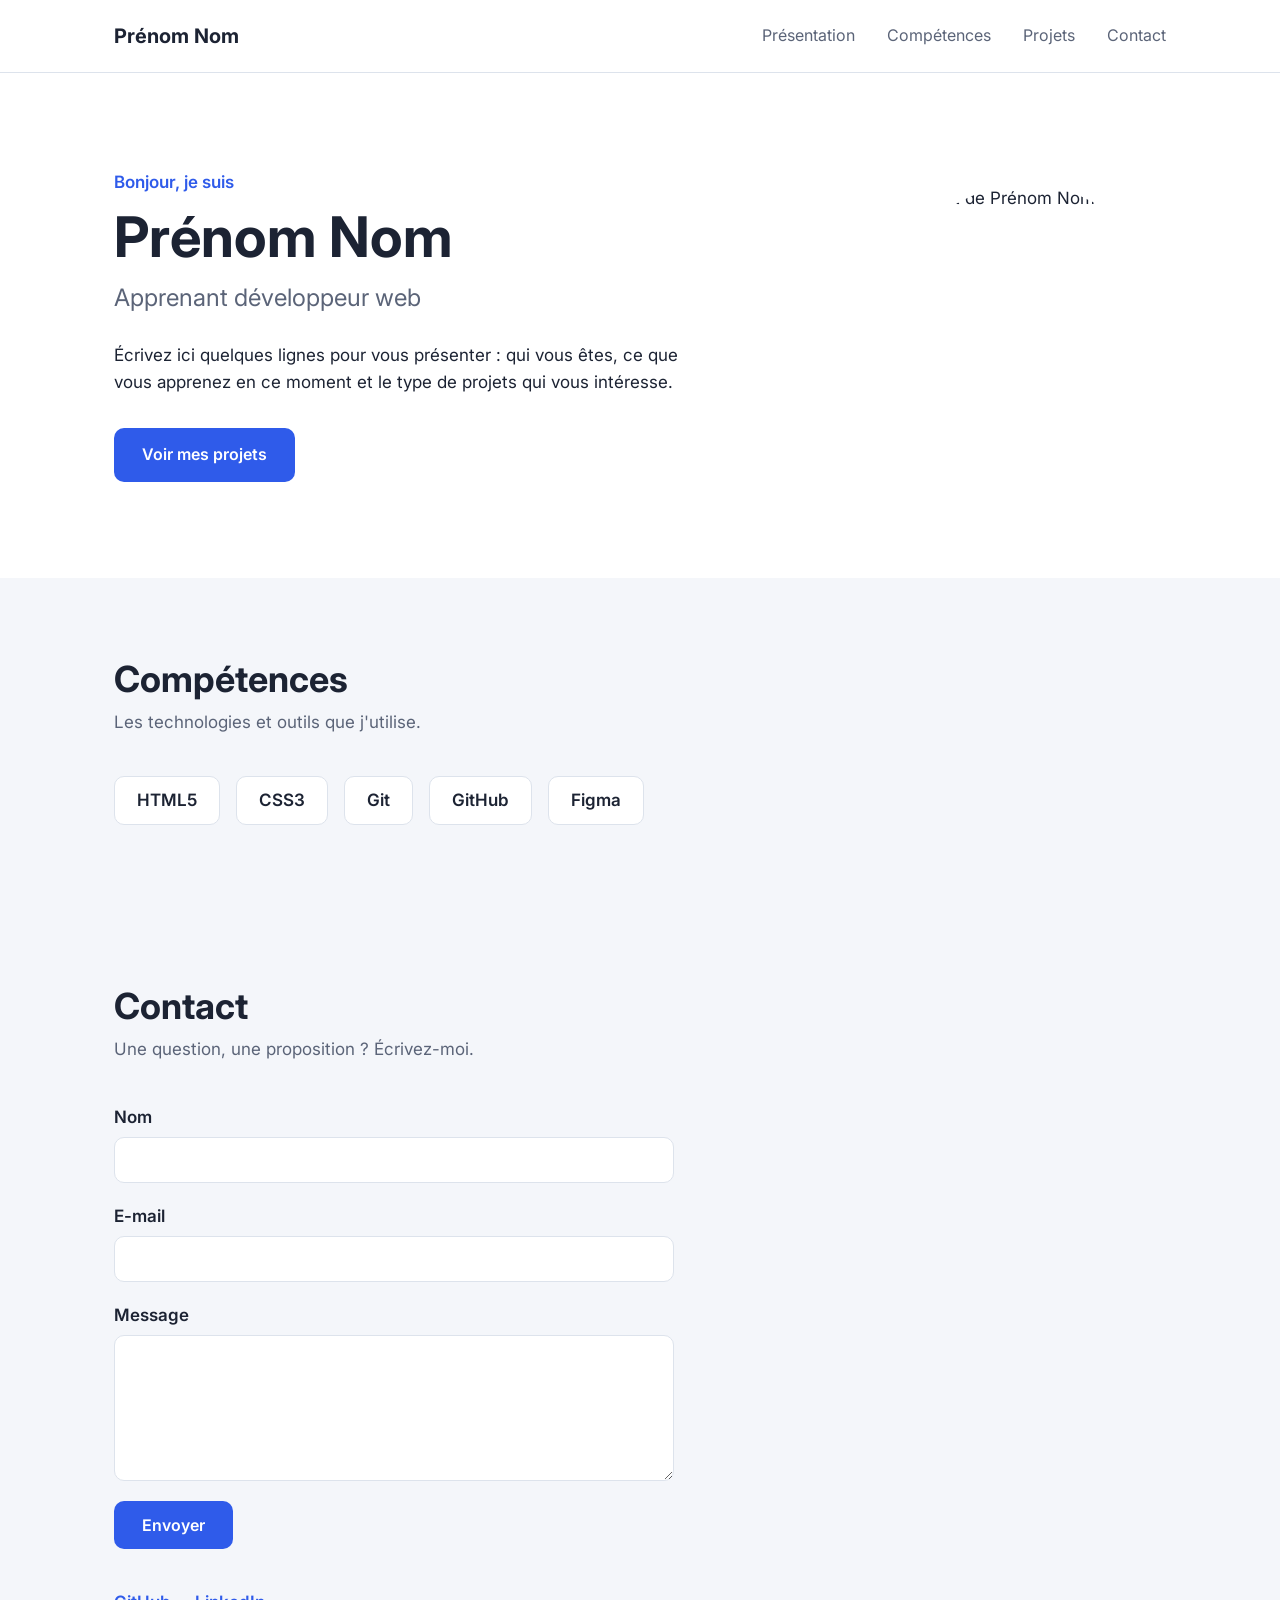
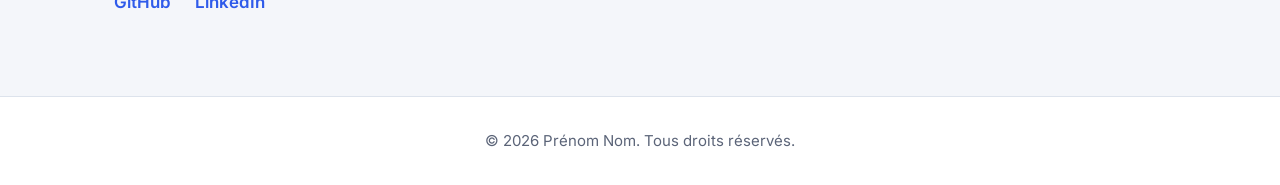
==== index.html @ 234bb884 "add page projets.html" ====
<!DOCTYPE html>
<html lang="fr">

<head>
  <meta charset="UTF-8">
  <meta name="viewport" content="width=device-width, initial-scale=1.0">
  <meta name="description" content="Portfolio de Prénom Nom, apprenant développeur web.">
  <title>Prénom Nom — Portfolio</title>

  <!-- Police Inter (Google Fonts) -->
  <link rel="preconnect" href="https://fonts.googleapis.com">
  <link rel="preconnect" href="https://fonts.gstatic.com" crossorigin>
  <link href="https://fonts.googleapis.com/css2?family=Inter:wght@400;600;700&amp;display=swap" rel="stylesheet">

  <link rel="stylesheet" href="css/style.css">
</head>

<body>

  <!-- ========== EN-TÊTE ========== -->
  <header class="en-tete">
    <div class="conteneur en-tete__contenu">
      <a class="logo" href="#presentation">Prénom Nom</a>
      <nav aria-label="Navigation principale">
        <ul class="menu">
          <li><a href="index.html">Présentation</a></li>
          <li><a href="Apropos.html">Compétences</a></li>
          <li><a href="Projets.html">Projets</a></li>
          <li><a href="Contact.html">Contact</a></li>
        </ul>
      </nav>
    </div>
  </header>

  <main>

    <!-- ========== PRÉSENTATION ========== -->
    <section id="presentation" class="presentation">
      <div class="conteneur presentation__contenu">
        <div class="presentation__texte">
          <p class="surtitre">Bonjour, je suis</p>
          <h1>Prénom Nom</h1>
          <p class="metier">Apprenant développeur web</p>
          <p>Écrivez ici quelques lignes pour vous présenter : qui vous êtes, ce que vous apprenez en ce moment et le
            type de projets qui vous intéresse.</p>
          <a class="bouton" href="#projets">Voir mes projets</a>
        </div>
        <img class="presentation__photo" src="images/avatar.svg" alt="Portrait de Prénom Nom" width="280" height="280">
      </div>
    </section>

    <!-- ========== COMPÉTENCES ========== -->
    <section id="competences" class="section section--claire">
      <div class="conteneur">
        <h2>Compétences</h2>
        <p class="section__intro">Les technologies et outils que j'utilise.</p>
        <ul class="competences">
          <li>HTML5</li>
          <li>CSS3</li>
          <li>Git</li>
          <li>GitHub</li>
          <li>Figma</li>
        </ul>
      </div>
    </section>

    

    <!-- ========== CONTACT ========== -->
    <section id="contact" class="section section--claire">
      <div class="conteneur">
        <h2>Contact</h2>
        <p class="section__intro">Une question, une proposition ? Écrivez-moi.</p>

        <form class="formulaire" action="#" method="post">
          <label for="nom">Nom</label>
          <input id="nom" name="nom" type="text">

          <label for="email">E-mail</label>
          <input id="email" name="email" type="text">

          <label for="message">Message</label>
          <textarea id="message" name="message" rows="6"></textarea>

          <button class="bouton" type="submit">Envoyer</button>
        </form>

        <ul class="reseaux">
          <li><a class="lien" href="#">GitHub</a></li>
          <li><a class="lien" href="#">LinkedIn</a></li>
        </ul>
      </div>
    </section>

  </main>

  <!-- ========== PIED DE PAGE ========== -->
  <footer class="pied">
    <div class="conteneur">
      <p>© 2026 Prénom Nom. Tous droits réservés.</p>
    </div>
  </footer>

</body>

</html>
---- css/style.css ----
/* ==========================================================
   Portfolio — modèle de départ (une seule page)
   Sommaire :
   1. Variables
   2. Base
   3. En-tête
   4. Présentation
   5. Sections communes
   6. Compétences
   7. Projets
   8. Contact
   9. Pied de page
   ========================================================== */

/* ---------- 1. Variables ---------- */
:root {
  /* Couleurs */
  --couleur-fond: #ffffff;
  --couleur-fond-clair: #f4f6fa;
  --couleur-texte: #1c2333;
  --couleur-texte-doux: #5b6478;
  --couleur-principale: #2f5bea;
  --couleur-bordure: #dde3ec;

  /* Typographie */
  --police: "Inter", Arial, sans-serif;

  /* Mise en page */
  --largeur-max: 1100px;
  --rayon: 10px;
}

/* ---------- 2. Base ---------- */
* {
  box-sizing: border-box;
}

body {
  margin: 0;
  font-family: var(--police);
  font-size: 17px;
  line-height: 1.6;
  color: var(--couleur-texte);
  background-color: var(--couleur-fond);
}

h1,
h2,
h3 {
  margin: 0;
  line-height: 1.2;
}

p {
  margin: 0;
}

ul {
  margin: 0;
  padding: 0;
  list-style: none;
}

a {
  color: inherit;
  text-decoration: none;
}

.conteneur {
  max-width: var(--largeur-max);
  margin: 0 auto;
  padding: 0 24px;
}

.bouton {
  display: inline-block;
  padding: 14px 28px;
  border: none;
  border-radius: var(--rayon);
  font-family: var(--police);
  font-size: 16px;
  font-weight: 600;
  color: #ffffff;
  background-color: var(--couleur-principale);
  cursor: pointer;
}

.lien {
  font-weight: 600;
  color: var(--couleur-principale);
}

/* ---------- 3. En-tête ---------- */
.en-tete {
  border-bottom: 1px solid var(--couleur-bordure);
}

.en-tete__contenu {
  display: flex;
  justify-content: space-between;
  align-items: center;
  height: 72px;
}

.logo {
  font-size: 20px;
  font-weight: 700;
}

.menu {
  display: flex;
  gap: 32px;
}

.menu a {
  font-size: 16px;
  color: var(--couleur-texte-doux);
}

/* ---------- 4. Présentation ---------- */
.presentation {
  padding: 96px 0;
}

.presentation__contenu {
  display: flex;
  justify-content: space-between;
  align-items: center;
  gap: 64px;
}

.presentation__texte {
  max-width: 600px;
}

.surtitre {
  margin-bottom: 8px;
  font-weight: 600;
  color: var(--couleur-principale);
}

.presentation h1 {
  font-size: 56px;
}

.metier {
  margin-top: 8px;
  margin-bottom: 24px;
  font-size: 24px;
  color: var(--couleur-texte-doux);
}

.presentation .bouton {
  margin-top: 32px;
}

.presentation__photo {
  width: 280px;
  height: 280px;
  border-radius: 50%;
}

/* ---------- 5. Sections communes ---------- */
.section {
  padding: 80px 0;
}

.section--claire {
  background-color: var(--couleur-fond-clair);
}

.section h2 {
  font-size: 36px;
}

.section__intro {
  margin-top: 8px;
  margin-bottom: 40px;
  color: var(--couleur-texte-doux);
}

/* ---------- 6. Compétences ---------- */
.competences {
  display: flex;
  gap: 16px;
}

.competences li {
  padding: 10px 22px;
  border: 1px solid var(--couleur-bordure);
  border-radius: var(--rayon);
  font-weight: 600;
  background-color: var(--couleur-fond);
}

/* ---------- 7. Projets ---------- */
/* Les projets sont empilés les uns sous les autres. */
.projet {
  display: flex;
  align-items: center;
  gap: 32px;
  margin-bottom: 24px;
  padding: 24px;
  border: 1px solid var(--couleur-bordure);
  border-radius: var(--rayon);
}

.projet__image {
  width: 320px;
  height: 200px;
  border-radius: var(--rayon);
}

.projet h3 {
  margin-bottom: 8px;
  font-size: 22px;
}

.projet p {
  color: var(--couleur-texte-doux);
}

.technologies {
  display: flex;
  gap: 8px;
  margin-top: 16px;
  margin-bottom: 16px;
}

.technologies li {
  padding: 4px 12px;
  border-radius: 6px;
  font-size: 14px;
  background-color: var(--couleur-fond-clair);
}

/* ---------- 8. Contact ---------- */
.formulaire {
  max-width: 560px;
}

.formulaire label {
  display: block;
  margin-bottom: 6px;
  font-weight: 600;
}

.formulaire input,
.formulaire textarea {
  display: block;
  width: 100%;
  margin-bottom: 20px;
  padding: 12px 14px;
  border: 1px solid var(--couleur-bordure);
  border-radius: var(--rayon);
  font-family: var(--police);
  font-size: 16px;
  color: var(--couleur-texte);
  background-color: var(--couleur-fond);
}

.reseaux {
  display: flex;
  gap: 24px;
  margin-top: 40px;
}

/* ---------- 9. Pied de page ---------- */
.pied {
  padding: 32px 0;
  border-top: 1px solid var(--couleur-bordure);
  font-size: 15px;
  text-align: center;
  color: var(--couleur-texte-doux);
}
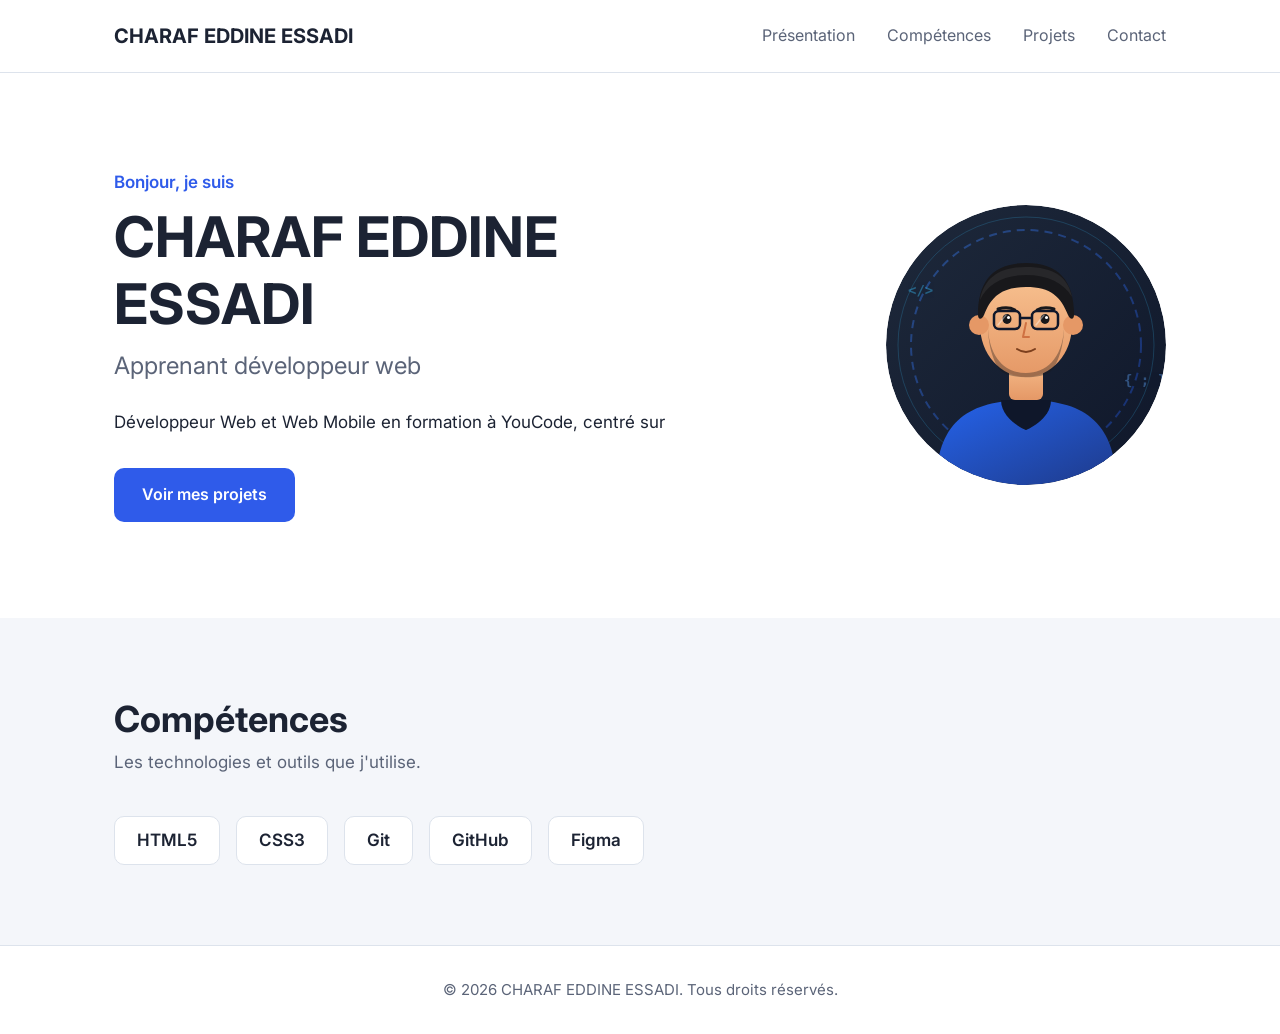
==== commit daa1b853: "add page contact" ====
--- a/index.html
+++ b/index.html
@@ -4,8 +4,8 @@
 <head>
   <meta charset="UTF-8">
   <meta name="viewport" content="width=device-width, initial-scale=1.0">
-  <meta name="description" content="Portfolio de Prénom Nom, apprenant développeur web.">
-  <title>Prénom Nom — Portfolio</title>
+  <meta name="description" content="Portfolio de CHARAF EDDINE ESSADI, apprenant développeur web.">
+  <title>CHARAF EDDINE ESSADI — Portfolio</title>
 
   <!-- Police Inter (Google Fonts) -->
   <link rel="preconnect" href="https://fonts.googleapis.com">
@@ -20,7 +20,7 @@
   <!-- ========== EN-TÊTE ========== -->
   <header class="en-tete">
     <div class="conteneur en-tete__contenu">
-      <a class="logo" href="#presentation">Prénom Nom</a>
+      <a class="logo" href="#presentation">CHARAF EDDINE ESSADI</a>
       <nav aria-label="Navigation principale">
         <ul class="menu">
           <li><a href="index.html">Présentation</a></li>
@@ -39,13 +39,12 @@
       <div class="conteneur presentation__contenu">
         <div class="presentation__texte">
           <p class="surtitre">Bonjour, je suis</p>
-          <h1>Prénom Nom</h1>
+          <h1>CHARAF EDDINE ESSADI</h1>
           <p class="metier">Apprenant développeur web</p>
-          <p>Écrivez ici quelques lignes pour vous présenter : qui vous êtes, ce que vous apprenez en ce moment et le
-            type de projets qui vous intéresse.</p>
+          <p>Développeur Web et Web Mobile en formation à YouCode, centré sur </p>
           <a class="bouton" href="#projets">Voir mes projets</a>
         </div>
-        <img class="presentation__photo" src="images/avatar.svg" alt="Portrait de Prénom Nom" width="280" height="280">
+        <img class="presentation__photo" src="images/avatar.svg" alt="Portrait de CHARAF EDDINE ESSADI" width="280" height="280">
       </div>
     </section>
 
@@ -64,40 +63,12 @@
       </div>
     </section>
 
-    
-
-    <!-- ========== CONTACT ========== -->
-    <section id="contact" class="section section--claire">
-      <div class="conteneur">
-        <h2>Contact</h2>
-        <p class="section__intro">Une question, une proposition ? Écrivez-moi.</p>
-
-        <form class="formulaire" action="#" method="post">
-          <label for="nom">Nom</label>
-          <input id="nom" name="nom" type="text">
-
-          <label for="email">E-mail</label>
-          <input id="email" name="email" type="text">
-
-          <label for="message">Message</label>
-          <textarea id="message" name="message" rows="6"></textarea>
-
-          <button class="bouton" type="submit">Envoyer</button>
-        </form>
-
-        <ul class="reseaux">
-          <li><a class="lien" href="#">GitHub</a></li>
-          <li><a class="lien" href="#">LinkedIn</a></li>
-        </ul>
-      </div>
-    </section>
-
   </main>
 
   <!-- ========== PIED DE PAGE ========== -->
   <footer class="pied">
     <div class="conteneur">
-      <p>© 2026 Prénom Nom. Tous droits réservés.</p>
+      <p>© 2026 CHARAF EDDINE ESSADI. Tous droits réservés.</p>
     </div>
   </footer>
 
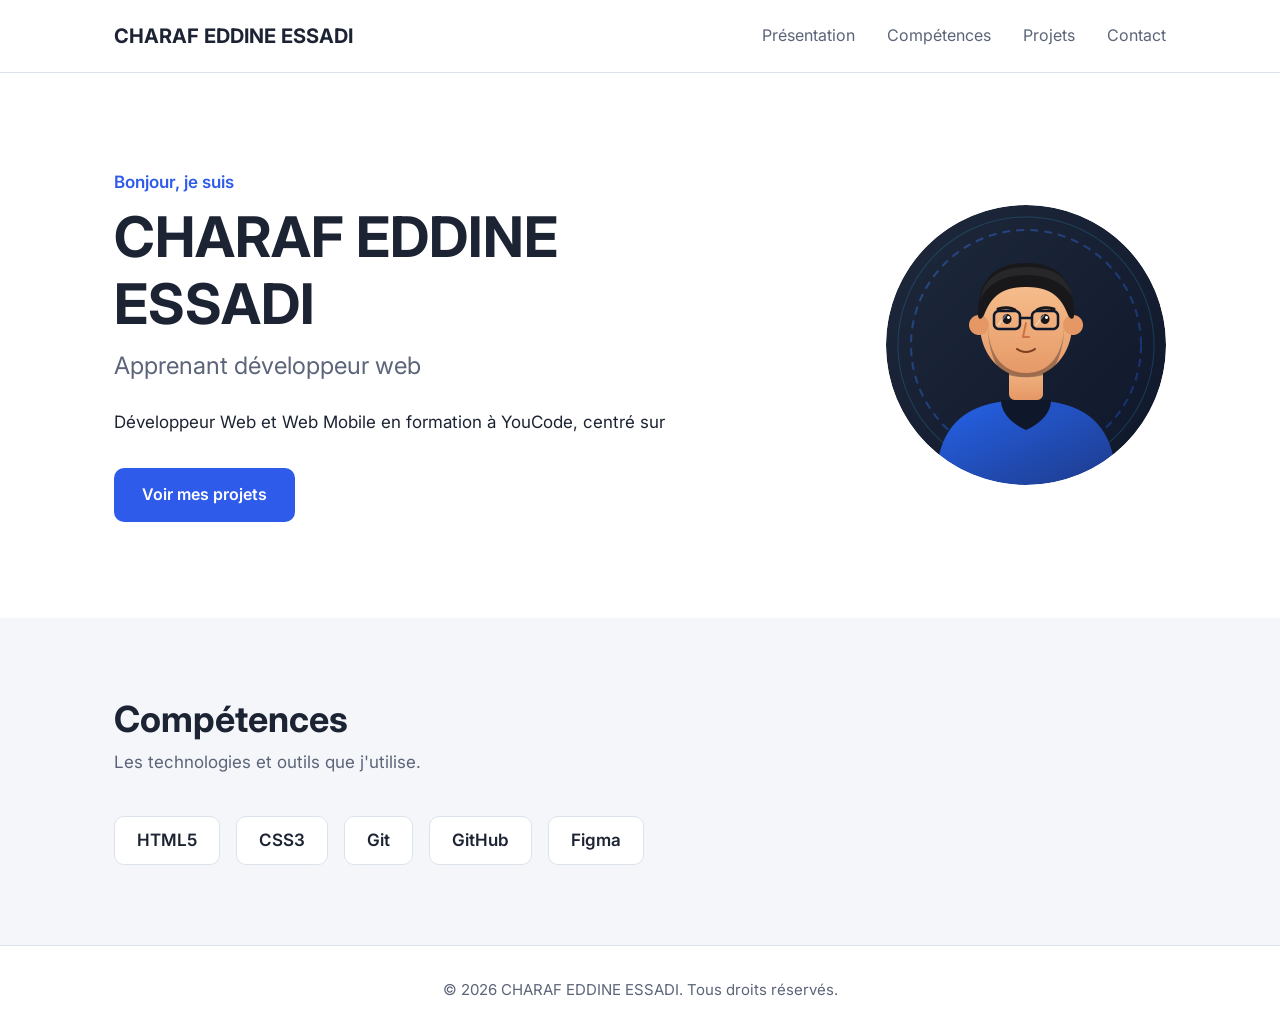
==== commit f9156dd5: "lien figma" ====
--- a/index.html
+++ b/index.html
@@ -44,7 +44,7 @@
           <p>Développeur Web et Web Mobile en formation à YouCode, centré sur </p>
           <a class="bouton" href="#projets">Voir mes projets</a>
         </div>
-        <img class="presentation__photo" src="images/avatar.svg" alt="Portrait de CHARAF EDDINE ESSADI" width="280" height="280">
+        <img class="presentation__photo" src="images/avatar.png" alt="Portrait de CHARAF EDDINE ESSADI" width="280" height="280">
       </div>
     </section>
 
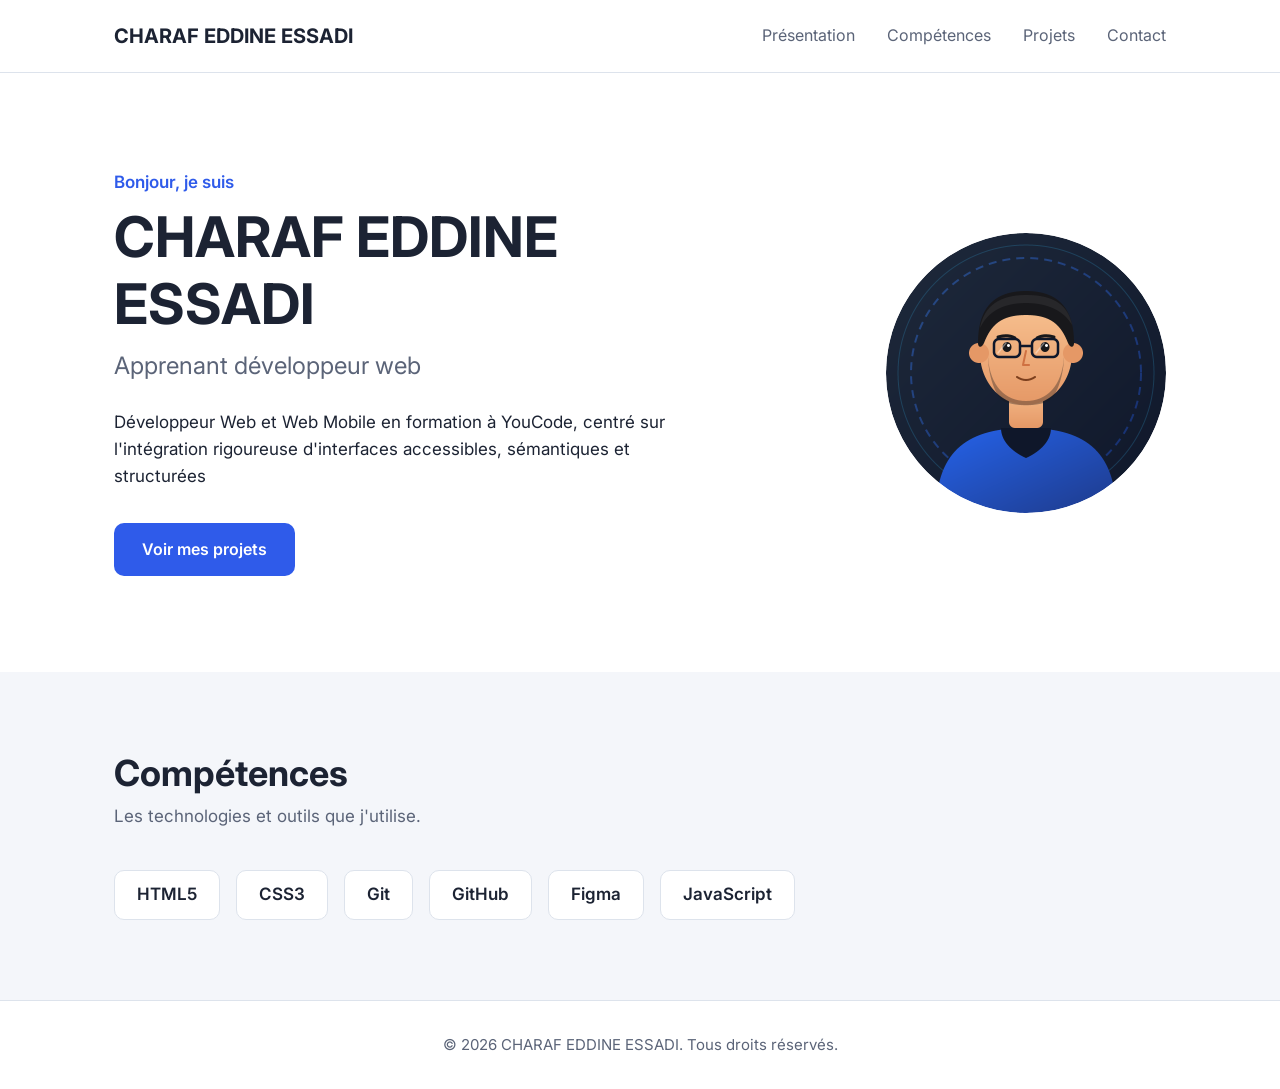
==== commit 9ad6801a: "add page a propos" ====
--- a/index.html
+++ b/index.html
@@ -24,7 +24,7 @@
       <nav aria-label="Navigation principale">
         <ul class="menu">
           <li><a href="index.html">Présentation</a></li>
-          <li><a href="Apropos.html">Compétences</a></li>
+          <li><a href="a-propos.html">Compétences</a></li>
           <li><a href="Projets.html">Projets</a></li>
           <li><a href="Contact.html">Contact</a></li>
         </ul>
@@ -41,8 +41,8 @@
           <p class="surtitre">Bonjour, je suis</p>
           <h1>CHARAF EDDINE ESSADI</h1>
           <p class="metier">Apprenant développeur web</p>
-          <p>Développeur Web et Web Mobile en formation à YouCode, centré sur </p>
-          <a class="bouton" href="#projets">Voir mes projets</a>
+          <p>Développeur Web et Web Mobile en formation à YouCode, centré sur l'intégration rigoureuse d'interfaces accessibles, sémantiques et structurées</p>
+          <a class="bouton" href="Projets.html">Voir mes projets</a>
         </div>
         <img class="presentation__photo" src="images/avatar.png" alt="Portrait de CHARAF EDDINE ESSADI" width="280" height="280">
       </div>
@@ -59,6 +59,7 @@
           <li>Git</li>
           <li>GitHub</li>
           <li>Figma</li>
+          <li>JavaScript</li>
         </ul>
       </div>
     </section>
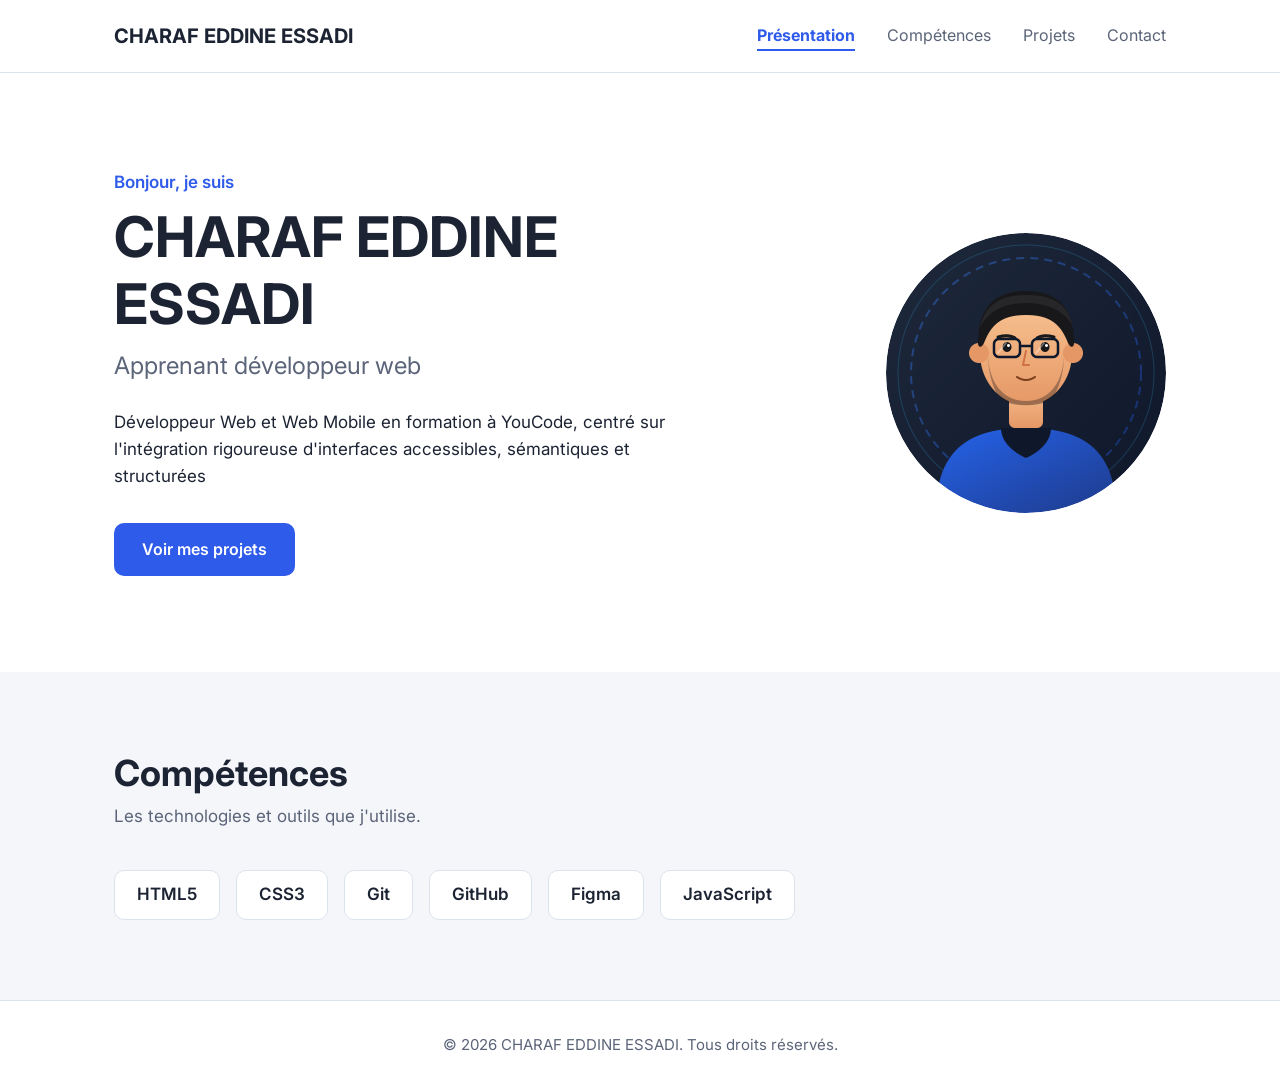
==== commit 74b68676: "Code validé par le validateur W3C, sans erreur." ====
--- a/index.html
+++ b/index.html
@@ -1,78 +1,72 @@
-<!DOCTYPE html>
+<!doctype html>
 <html lang="fr">
+  <head>
+    <meta charset="UTF-8" />
+    <meta name="viewport" content="width=device-width, initial-scale=1.0" />
+    <meta name="description" content="Portfolio de CHARAF EDDINE ESSADI, apprenant développeur web." />
+    <title>CHARAF EDDINE ESSADI — Portfolio</title>
 
-<head>
-  <meta charset="UTF-8">
-  <meta name="viewport" content="width=device-width, initial-scale=1.0">
-  <meta name="description" content="Portfolio de CHARAF EDDINE ESSADI, apprenant développeur web.">
-  <title>CHARAF EDDINE ESSADI — Portfolio</title>
+    <!-- Police Inter (Google Fonts) -->
+    <link rel="preconnect" href="https://fonts.googleapis.com" />
+    <link rel="preconnect" href="https://fonts.gstatic.com" crossorigin />
+    <link href="https://fonts.googleapis.com/css2?family=Inter:wght@400;600;700&amp;display=swap" rel="stylesheet" />
 
-  <!-- Police Inter (Google Fonts) -->
-  <link rel="preconnect" href="https://fonts.googleapis.com">
-  <link rel="preconnect" href="https://fonts.gstatic.com" crossorigin>
-  <link href="https://fonts.googleapis.com/css2?family=Inter:wght@400;600;700&amp;display=swap" rel="stylesheet">
+    <link rel="stylesheet" href="css/style.css" />
+  </head>
 
-  <link rel="stylesheet" href="css/style.css">
-</head>
+  <body>
+    <!-- ========== EN-TÊTE ========== -->
+    <header class="en-tete">
+      <div class="conteneur en-tete__contenu">
+        <a class="logo" href="#presentation">CHARAF EDDINE ESSADI</a>
+        <nav aria-label="Navigation principale">
+          <ul class="menu">
+            <li><a class="actif" href="index.html">Présentation</a></li>
+            <li><a href="a-propos.html">Compétences</a></li>
+            <li><a href="Projets.html">Projets</a></li>
+            <li><a href="Contact.html">Contact</a></li>
+          </ul>
+        </nav>
+      </div>
+    </header>
 
-<body>
+    <main>
+      <!-- ========== PRÉSENTATION ========== -->
+      <section id="presentation" class="presentation">
+        <div class="conteneur presentation__contenu">
+          <div class="presentation__texte">
+            <p class="surtitre">Bonjour, je suis</p>
+            <h1>CHARAF EDDINE ESSADI</h1>
+            <p class="metier">Apprenant développeur web</p>
+            <p>Développeur Web et Web Mobile en formation à YouCode, centré sur l'intégration rigoureuse d'interfaces accessibles, sémantiques et structurées</p>
+            <a class="bouton" href="Projets.html">Voir mes projets</a>
+          </div>
+          <img class="presentation__photo" src="images/avatar.png" alt="Portrait de CHARAF EDDINE ESSADI" width="280" height="280" />
+        </div>
+      </section>
 
-  <!-- ========== EN-TÊTE ========== -->
-  <header class="en-tete">
-    <div class="conteneur en-tete__contenu">
-      <a class="logo" href="#presentation">CHARAF EDDINE ESSADI</a>
-      <nav aria-label="Navigation principale">
-        <ul class="menu">
-          <li><a href="index.html">Présentation</a></li>
-          <li><a href="a-propos.html">Compétences</a></li>
-          <li><a href="Projets.html">Projets</a></li>
-          <li><a href="Contact.html">Contact</a></li>
-        </ul>
-      </nav>
-    </div>
-  </header>
+      <!-- ========== COMPÉTENCES ========== -->
+      <section id="competences" class="section section--claire">
+        <div class="conteneur">
+          <h2>Compétences</h2>
+          <p class="section__intro">Les technologies et outils que j'utilise.</p>
+          <ul class="competences">
+            <li>HTML5</li>
+            <li>CSS3</li>
+            <li>Git</li>
+            <li>GitHub</li>
+            <li>Figma</li>
+            <li>JavaScript</li>
+          </ul>
+        </div>
+      </section>
+    </main>
 
-  <main>
-
-    <!-- ========== PRÉSENTATION ========== -->
-    <section id="presentation" class="presentation">
-      <div class="conteneur presentation__contenu">
-        <div class="presentation__texte">
-          <p class="surtitre">Bonjour, je suis</p>
-          <h1>CHARAF EDDINE ESSADI</h1>
-          <p class="metier">Apprenant développeur web</p>
-          <p>Développeur Web et Web Mobile en formation à YouCode, centré sur l'intégration rigoureuse d'interfaces accessibles, sémantiques et structurées</p>
-          <a class="bouton" href="Projets.html">Voir mes projets</a>
-        </div>
-        <img class="presentation__photo" src="images/avatar.png" alt="Portrait de CHARAF EDDINE ESSADI" width="280" height="280">
+    <!-- ========== PIED DE PAGE ========== -->
+    <footer class="pied">
+      <div class="conteneur">
+        <p>© 2026 CHARAF EDDINE ESSADI. Tous droits réservés.</p>
       </div>
-    </section>
-
-    <!-- ========== COMPÉTENCES ========== -->
-    <section id="competences" class="section section--claire">
-      <div class="conteneur">
-        <h2>Compétences</h2>
-        <p class="section__intro">Les technologies et outils que j'utilise.</p>
-        <ul class="competences">
-          <li>HTML5</li>
-          <li>CSS3</li>
-          <li>Git</li>
-          <li>GitHub</li>
-          <li>Figma</li>
-          <li>JavaScript</li>
-        </ul>
-      </div>
-    </section>
-
-  </main>
-
-  <!-- ========== PIED DE PAGE ========== -->
-  <footer class="pied">
-    <div class="conteneur">
-      <p>© 2026 CHARAF EDDINE ESSADI. Tous droits réservés.</p>
-    </div>
-  </footer>
-
-</body>
-
-</html>+    </footer>
+  </body>
+</html>
--- a/css/style.css
+++ b/css/style.css
@@ -116,6 +116,12 @@
   font-size: 16px;
   color: var(--couleur-texte-doux);
 }
+.menu a.actif {
+  font-weight: 700;
+  color: var(--couleur-principale);
+  border-bottom: 2px solid var(--couleur-principale);
+  padding-bottom: 4px;
+}
 
 /* ---------- 4. Présentation ---------- */
 .presentation {
@@ -211,9 +217,12 @@
   border-radius: var(--rayon);
 }
 
+.projet h2,
 .projet h3 {
   margin-bottom: 8px;
   font-size: 22px;
+  font-weight: 700;
+  line-height: 1.3;
 }
 
 .projet p {
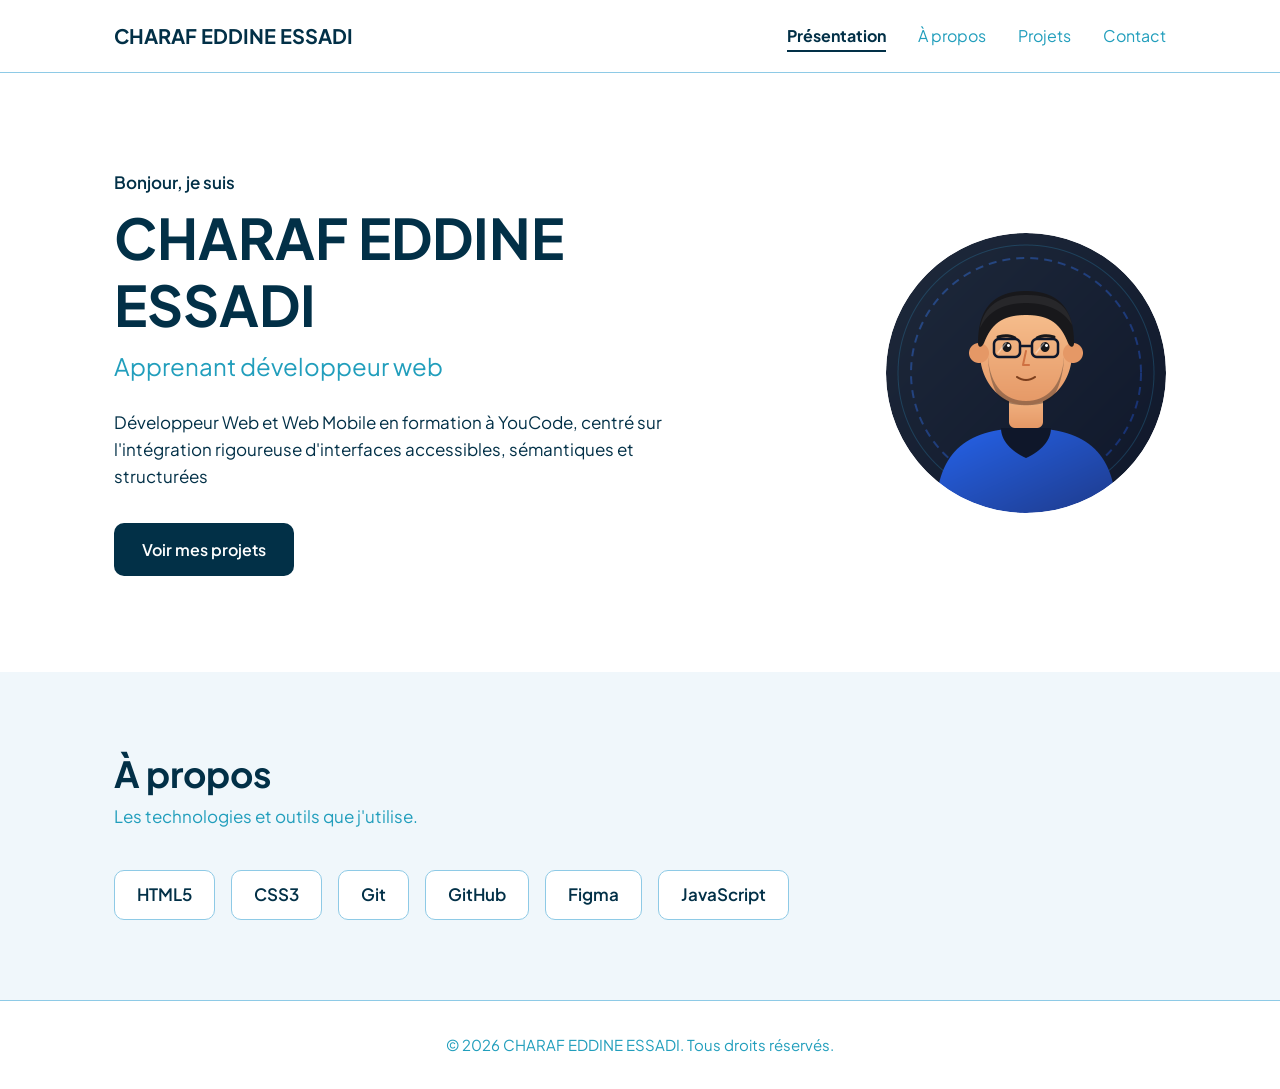
==== commit d4b2fcc5: "style: changer la charte graphique (couleurs et polices dans les variables CSS)" ====
--- a/index.html
+++ b/index.html
@@ -9,7 +9,7 @@
     <!-- Police Inter (Google Fonts) -->
     <link rel="preconnect" href="https://fonts.googleapis.com" />
     <link rel="preconnect" href="https://fonts.gstatic.com" crossorigin />
-    <link href="https://fonts.googleapis.com/css2?family=Inter:wght@400;600;700&amp;display=swap" rel="stylesheet" />
+    <link href="https://fonts.googleapis.com/css2?family=Plus+Jakarta+Sans:wght@400;600;700&display=swap" rel="stylesheet" />
 
     <link rel="stylesheet" href="css/style.css" />
   </head>
@@ -22,7 +22,7 @@
         <nav aria-label="Navigation principale">
           <ul class="menu">
             <li><a class="actif" href="index.html">Présentation</a></li>
-            <li><a href="a-propos.html">Compétences</a></li>
+            <li><a href="a-propos.html">À propos</a></li>
             <li><a href="Projets.html">Projets</a></li>
             <li><a href="Contact.html">Contact</a></li>
           </ul>
@@ -45,10 +45,10 @@
         </div>
       </section>
 
-      <!-- ========== COMPÉTENCES ========== -->
+      <!-- ========== À propos ========== -->
       <section id="competences" class="section section--claire">
         <div class="conteneur">
-          <h2>Compétences</h2>
+          <h2>À propos</h2>
           <p class="section__intro">Les technologies et outils que j'utilise.</p>
           <ul class="competences">
             <li>HTML5</li>
--- a/css/style.css
+++ b/css/style.css
@@ -16,15 +16,14 @@
 :root {
   /* Couleurs */
   --couleur-fond: #ffffff;
-  --couleur-fond-clair: #f4f6fa;
-  --couleur-texte: #1c2333;
-  --couleur-texte-doux: #5b6478;
-  --couleur-principale: #2f5bea;
-  --couleur-bordure: #dde3ec;
+  --couleur-fond-clair: #f0f7fb;
+  --couleur-texte: #023047;
+  --couleur-texte-doux: #219ebc;
+  --couleur-principale: #023047;
+  --couleur-bordure: #8ecae6;
 
   /* Typographie */
-  --police: "Inter", Arial, sans-serif;
-
+  --police: "Plus Jakarta Sans", Arial, sans-serif;
   /* Mise en page */
   --largeur-max: 1100px;
   --rayon: 10px;
@@ -267,6 +266,12 @@
   color: var(--couleur-texte);
   background-color: var(--couleur-fond);
 }
+/* Astérisque rouge sur les libellés obligatoires */
+.formulaire label::after {
+  content: " *";
+  color: #e63946;
+  font-weight: 700;
+}
 
 .reseaux {
   display: flex;
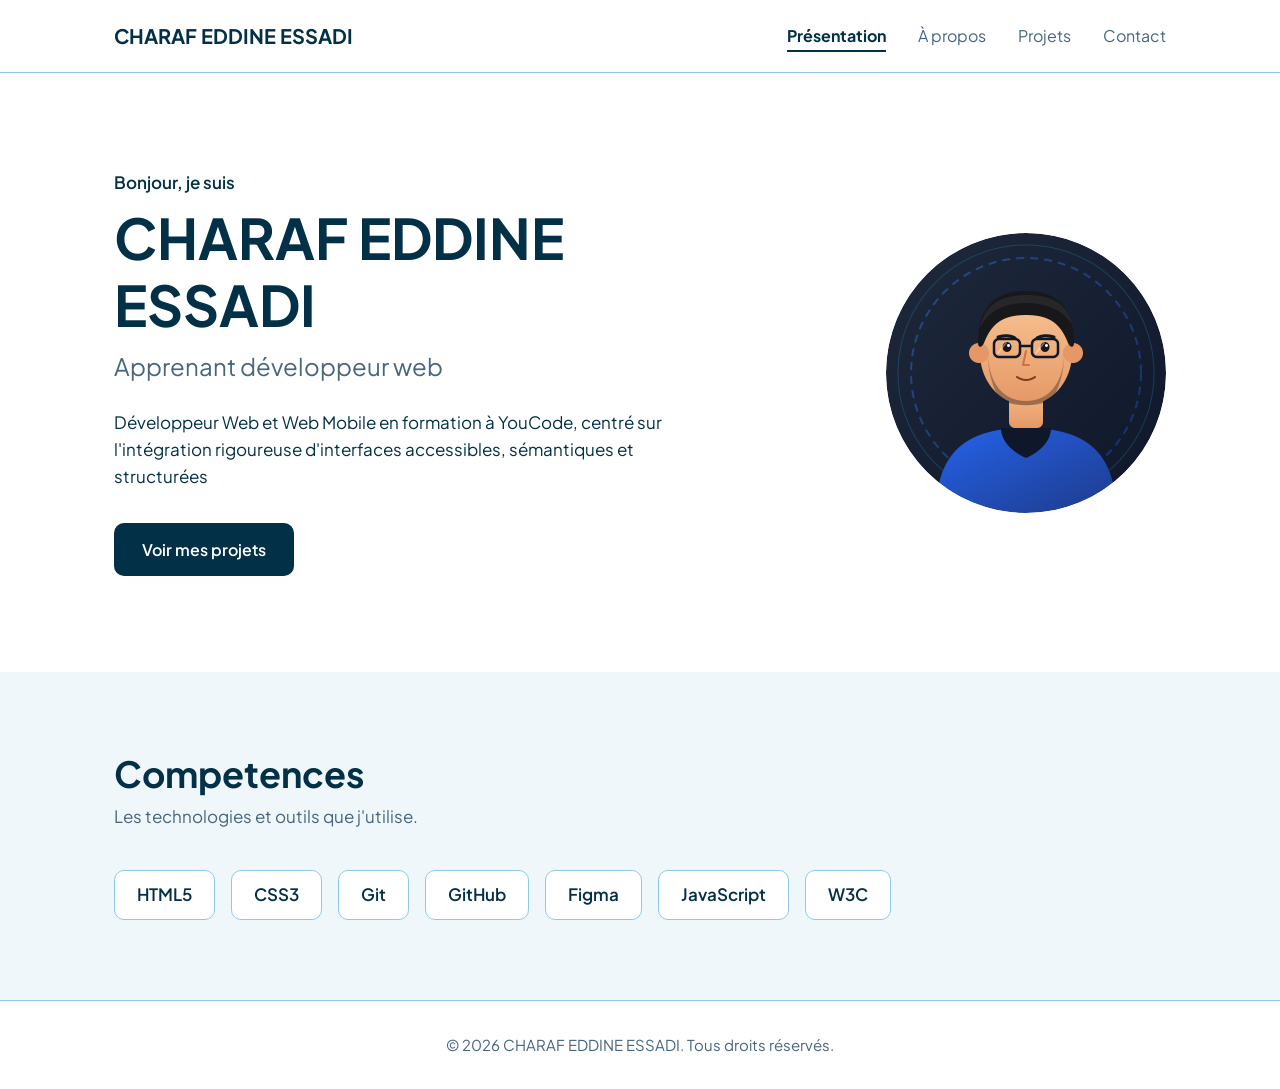
==== commit e7881e65: "style: changer la charte graphique (couleurs et polices dans les variables CSS)" ====
--- a/index.html
+++ b/index.html
@@ -45,10 +45,10 @@
         </div>
       </section>
 
-      <!-- ========== À propos ========== -->
+      <!-- ========== Competences ========== -->
       <section id="competences" class="section section--claire">
         <div class="conteneur">
-          <h2>À propos</h2>
+          <h2>Competences</h2>
           <p class="section__intro">Les technologies et outils que j'utilise.</p>
           <ul class="competences">
             <li>HTML5</li>
@@ -57,6 +57,7 @@
             <li>GitHub</li>
             <li>Figma</li>
             <li>JavaScript</li>
+            <li>W3C</li>
           </ul>
         </div>
       </section>
--- a/css/style.css
+++ b/css/style.css
@@ -18,7 +18,7 @@
   --couleur-fond: #ffffff;
   --couleur-fond-clair: #f0f7fb;
   --couleur-texte: #023047;
-  --couleur-texte-doux: #219ebc;
+  --couleur-texte-doux: #486581;
   --couleur-principale: #023047;
   --couleur-bordure: #8ecae6;
 
